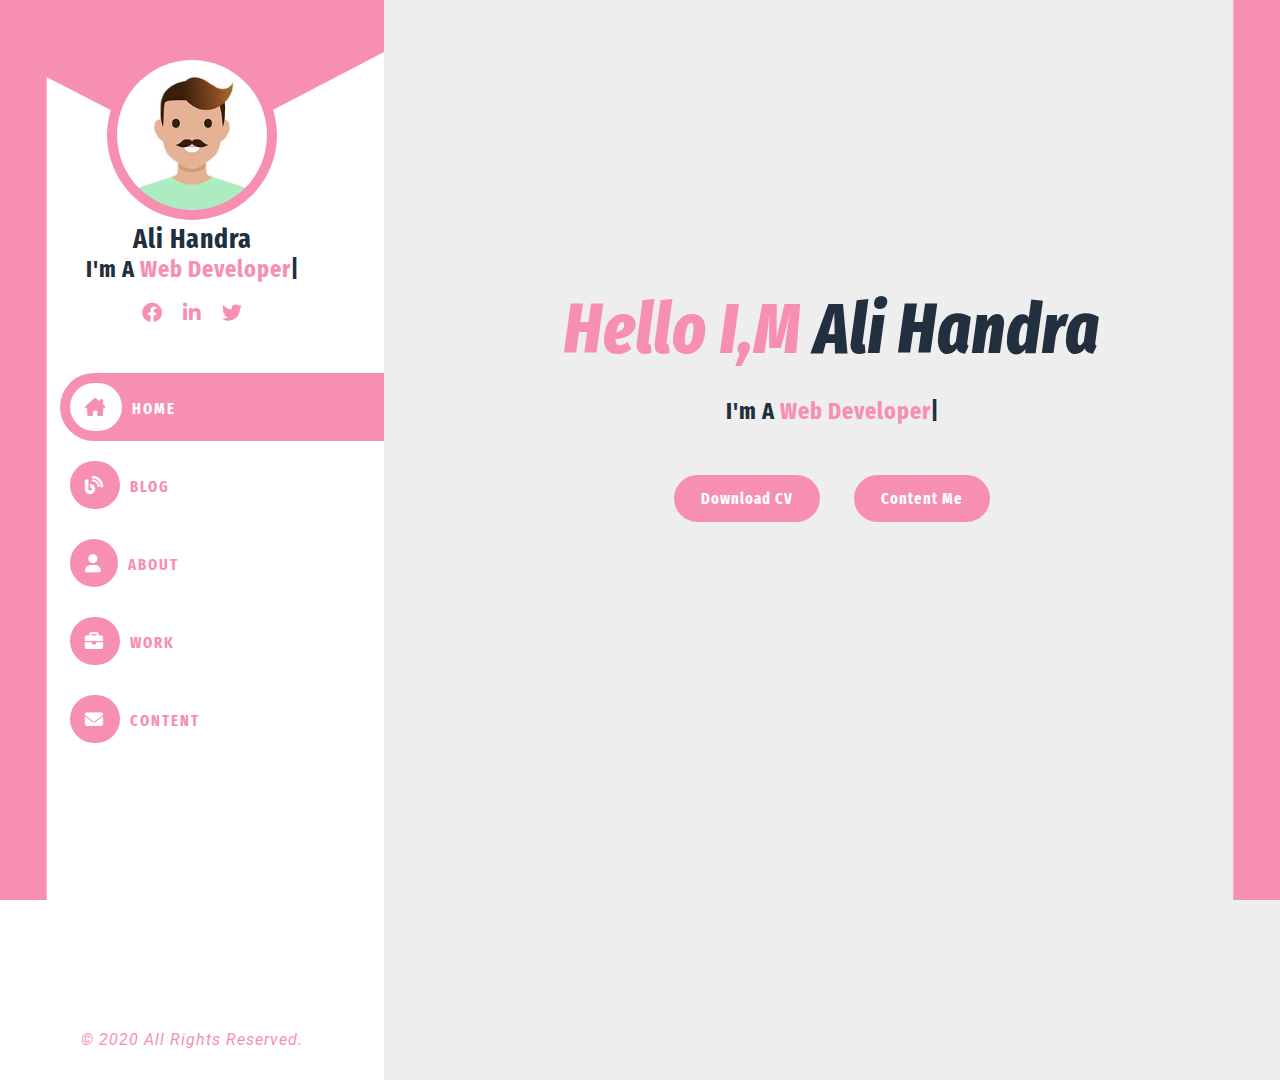
==== index.html @ 0f65619e "Add files via upload" ====
<!DOCTYPE html>
<html lang="en">
<head>
    <meta charset="UTF-8">
    <meta http-equiv="X-UA-Compatible" content="IE=edge">
    <meta name="viewport" content="width=device-width, initial-scale=1.0">
    <!-- Template Main Stylesheet  -->
    <link rel="stylesheet" href="assets/css/style.css">
    <!-- Font Awsome Link  -->
    <link rel="stylesheet" href="assets/css/all.min.css">
    <link rel="stylesheet" href="assets/css/fontawesome.min.css">
    <!-- Favicon  -->
    <link rel="icon" type="image/x-icon" href="assets/images/favicon.png">
    <title>Ali Handra</title>
</head>
<body class="scrollbar">
    <!-- Preloder  -->
    <div id="preloder">
        <div class="line"></div>
    </div>
    <div class="slider1"></div>
    <div class="slider2"></div>
    <!-- The cursor elements --> 
    <div class="cursor-anim cursor--small"></div>
    <div class="wrapper">
        <!-- Burger Menu Icon  -->
        <div class="toggle-menu-icon">
            <span class="menu-toggle"><i class="fa-solid fa-bars"></i></span>
        </div>
        <!-- Header Starts -->
        <div class="menu-area">
            <header>
                <div class="header-content">
                    <div class="header-photo">
                        <span class="toggle-remove"><i class="fa-solid fa-xmark"></i></span>
                        <img src="assets/images/1.jpg" alt="author">
                    </div>
                    <div class="header-section-divider"></div>
                    <h2>Ali Handra</h2>
                    <h3>
                        <span class="block-text">I'm a</span><span class="typing-text"></span><span class="cursor">|</span>
                    </h3>
                </div>
                <div class="header-social">
                    <a href="#" class="cursor-btn"><i class="fa-brands fa-facebook"></i></a>
                    <a href="#" class="cursor-btn"><i class="fa-brands fa-linkedin-in"></i></a>
                    <a href="#" class="cursor-btn"><i class="fa-brands fa-twitter"></i></a>
                </div>
                <!-- Primaiy Menu Links  -->
                <nav class="primary-menu">
                    <ul class="nav-links">
                        <li class="link"><a href="index.html" class="active cursor-btn"><i class="fa-solid fa-house-chimney"></i>Home</a></li>
                        <li class="link"><a href="blog.html" class="cursor-btn"><i class="fa-solid fa-blog"></i>Blog</a></li>
                        <li class="link"><a href="about.html" class="cursor-btn"><i class="fa-solid fa-user "></i>About</a></li>
                        <li class="link"><a href="work.html" class="cursor-btn"><i class="fa-solid fa-briefcase"></i>Work</a></li>
                        <li class="link"><a href="contact.html" class="cursor-btn"><i class="fa-solid fa-envelope"></i>Content</a></li>
                    </ul>
                </nav>
            </header>
            <div class="footer-text">
                <p class="copyright-text">© 2020 All rights reserved.</p>
            </div>
        </div>
        <!-- Header Ends -->
        <!-- Content Starts  -->
        <section class="content-area home-content">
            <h1><span>Hello I,m</span> Ali Handra</h1>
            <h3>
                <span class="block-text">I'm a</span><span class="typing-text"></span><span class="cursor">|</span>
            </h3>
            <div class="home-buttons">
                <a href="#" class="btn cursor-btn">Download CV</a>
                <a href="contact.html" class="btn cursor-btn">Content Me</a>
            </div>
        </section>
        <!-- Content Ends  -->
        <!-- Mobile Menu(Bottom Mneu) Starts -->
        <div class="mobile-menu">
            <ul>
                <li ><a href="index.html" class="active"><i class="fa-solid fa-house-chimney"></i></a></li>
                <li ><a href="blog.html"><i class="fa-solid fa-blog"></i></a></li>
                <li ><a href="about.html"><i class="fa-solid fa-user "></i></a></li>
                <li ><a href="about.html"><i class="fa-solid fa-briefcase"></i></a></li>
                <li ><a href="contact.html"><i class="fa-solid fa-envelope"></i></a></li>
            </ul>
        </div>
        <!-- Mobile Menu(Bottom Mneu) Ends -->
    </div>
    <!-- GSApP min file -->
    <script src="assets/js/gsap.min.js"></script>
    <script src="assets/js/textplugin.min.js"></script>
    <!-- JQuery 3.6.0  -->
    <script src="assets/js/jquery.min.js"></script>
    <!-- Mixit Up  -->
   <script src="assets/js/mixitup.min.js"></script>
    <!-- Owl Carousel File  -->
    <script src="assets/js/owl.carousel.min.js"></script>
    <!-- Jquery Progressbar file  -->
    <script src="assets/js/jquery-migrate.min.js"></script>
    <script src="assets/js/jquery.waypoints.js"></script>
    <script src="assets/js/jquery.progresspbr.js"></script>
    <!-- Template Main Script  -->
    <script src="assets/js/script.js"></script>
</body>
</html>
---- assets/css/style.css ----
/*
Template Name: Ali Handra - Minimal Portfolio 
Author: 504 team
File: Template Stylesheet
*/
/*******************************
1.General
2.Reusable Components
3.Header Style 
4.Home Content Style
5.About Content Style
6.Portfolio Content Style
7.Single Portfolio Content Style
8.Blog Section Style
9.Contact Page Style
10.Single Blog  Post Style
11.404 Pge Style 
12.Copy Right Text Style
13. Mobile Bottom Menu Style
14. Responsive Style
********************************/
/* Fonts */
@import url("https://fonts.googleapis.com/css2?family=Roboto&display=swap");
@import url("https://fonts.googleapis.com/css2?family=Fira+Sans+Extra+Condensed:ital,wght@0,300;0,400;0,700;0,900;1,400;1,800&family=Roboto&display=swap");
* {
  margin: 0;
  padding: 0;
}

/* Selection Color */
::-moz-selection {
  color: var(--light-color);
  background: var(--primary-color);
}
::selection {
  color: var(--light-color);
  background: var(--primary-color);
}

/* Color Variables */
:root {
  --bg-color: #eeeeee;
  --primary-color: #f78fb3;
  --secondory-color: #c23616;
  --text-color: #222f3e;
  --inner-text-color: #192a56;
  --shedow-color: #00000014;
  --light-color:#ffffff;
  --dark-color: black;
}

html {
  scroll-behavior: smooth;
}

body {
  background-color: var(--bg-color);
  -webkit-box-sizing: border-box;
          box-sizing: border-box;
  font-family: 'Roboto', sans-serif;
  position: relative;
  height: 100%;
  color: var(--text-color);
}

h1, h2, h3, h4, h5, h6 {
  font-family: 'Fira Sans Extra Condensed', sans-serif;
  text-transform: capitalize;
  color: var(--text-color);
  letter-spacing: 1px;
}

p {
  font-family: 'Roboto', sans-serif;
  text-transform: capitalize;
  font-size: 16px;
  line-height: 30px;
  font-weight: 400;
  color: var(--text-color);
  letter-spacing: 1px;
}

span {
  color: var(--text-color);
  font-family: 'Fira Sans Extra Condensed', sans-serif;
}

a {
  color: var(--text-color);
  font-family: 'Fira Sans Extra Condensed', sans-serif;
  letter-spacing: 1px;
}

.wrapper {
  display: -ms-grid;
  display: grid;
  -ms-grid-columns: 30% 70%;
      grid-template-columns: 30% 70%;
  height: 100%;
}

.page-title {
  font-size: 70px;
  color: var(--text-color);
  text-align: center;
  font-weight: 800;
  font-style: italic;
}

.page-title span {
  color: var(--primary-color);
}

/* ============================================
    Reusable Components
    ===========================================*/
/* Text Typing Effect Style */
h3 .block-text {
  display: inline-block;
}

.typing-text {
  color: var(--primary-color);
}

.toggle-menu-icon {
  display: none;
  margin: 10px 0;
  position: fixed;
  top: 0;
  left: 0;
  z-index: 9999;
}

.toggle-menu-icon i {
  color: var(--light-color);
}

.toggle-remove {
  display: block;
  text-align: end;
  opacity: 0;
  pointer-events: none;
}

.page-title h1 {
  font-size: 70px;
  color: var(--text-color);
  text-align: center;
  font-weight: 800;
  font-style: italic;
}

.page-title h1 span {
  color: var(--primary-color);
}

.btn {
  font-size: 16px;
  padding: 12px 25px;
  background-color: var(--primary-color);
  color: var(--light-color);
  display: inline-block;
  border-radius: 50px;
  text-decoration: none;
  text-transform: capitalize;
  font-weight: bold;
  border: 2px solid var(--primary-color);
  -webkit-transition: all 0.5s ease;
  transition: all 0.5s ease;
  letter-spacing: 1px;
}

.btn:hover {
  font-weight: bold;
  background-color: transparent;
  color: var(--primary-color);
  -webkit-box-shadow: 0 0 20px var(--primary-color);
          box-shadow: 0 0 20px var(--primary-color);
  opacity: 70%;
}

/* Owl carousel */
.owl-theme .owl-nav {
  margin-top: 0;
  position: absolute;
  top: 0;
  right: 10px;
}

.owl-theme .owl-nav button:hover {
  background: var(--primary-color) !important;
  color: var(--light-color);
  text-decoration: none;
  -webkit-transition: all 0.5s ease;
  transition: all 0.5s ease;
}

.owl-carousel .owl-nav button.owl-next, .owl-carousel .owl-nav button.owl-prev, .owl-carousel button.owl-dot {
  background: var(--light-color);
  color: var(--primary-color);
  border: none;
  padding: 10px;
  font: inherit;
  border-radius: 5px;
  -webkit-box-shadow: 0 0 20px var(--shedow-color);
          box-shadow: 0 0 20px var(--shedow-color);
}

.owl-stage-outer {
  padding-top: 50px;
}

.owl-theme .owl-nav {
  margin-top: 0px !important;
}

/* cursor animation */
.cursor-anim {
  position: fixed;
  left: 0;
  top: 0;
  pointer-events: none;
}

.cursor--small {
  width: 50px;
  height: 50px;
  left: -25px;
  top: -25px;
  border-radius: 50%;
  z-index: 9999999;
  background: var(--primary-color);
  -webkit-transition: 0.1s;
  transition: 0.1s;
  opacity: 50%;
}

.cursor-hover {
  opacity: 100%;
  background-color: transparent;
  -webkit-box-shadow: 0 0 20px var(--primary-color);
          box-shadow: 0 0 20px var(--primary-color);
}

/* Preloder */
#preloder {
  min-height: 120vh;
  width: 100%;
  z-index: 100;
  background-color: var(--primary-color);
  position: fixed;
  z-index: 99999999;
}

#preloder .line {
  height: 50px;
  width: 1px;
  background-color: var(--light-color);
  position: absolute;
  top: 45%;
  left: 50%;
  -webkit-animation: lineGlow 0.8s infinite alternate;
          animation: lineGlow 0.8s infinite alternate;
  z-index: 9999999999;
}

@-webkit-keyframes lineGlow {
  from {
    height: 10px;
  }
  to {
    height: 50px;
  }
}

@keyframes lineGlow {
  from {
    height: 10px;
  }
  to {
    height: 50px;
  }
}

.slider1 {
  position: fixed;
  background-color: var(--primary-color);
  top: 0;
  left: 0;
  width: 50%;
  height: 100%;
  z-index: 9999999;
}

.slider2 {
  position: fixed;
  background-color: var(--primary-color);
  top: 0;
  left: 50%;
  width: 50%;
  height: 100%;
  z-index: 9999999;
}

.scrollbar {
  overflow-x: hidden;
  overflow-y: hidden;
}

/* ============================================
    Header Style 
    ==========================================*/
.menu-area {
  height: 100%;
  background-color: var(--light-color);
  position: relative;
  z-index: 999999;
  -webkit-transform: translateX(0%);
          transform: translateX(0%);
  min-height: 120vh;
}

.menu-area .header-content h2 {
  margin-top: 70px;
  text-align: center;
  font-size: 28px;
  font-family: 'Fira Sans Extra Condensed', sans-serif;
}

.menu-area .header-content h3 {
  text-align: center;
  overflow: hidden;
  font-size: 24px;
  font-family: 'Fira Sans Extra Condensed', sans-serif;
}

.menu-area .header-content h3 .block-text {
  color: var(--text-color);
}

.menu-area .header-content h3 .typing-text {
  color: var(--primary-color);
}

.menu-area .header-social {
  display: -webkit-box;
  display: -ms-flexbox;
  display: flex;
  -webkit-box-pack: center;
      -ms-flex-pack: center;
          justify-content: center;
  -webkit-box-align: center;
      -ms-flex-align: center;
          align-items: center;
  height: 20px;
  padding-top: 20px;
}

.menu-area .header-social a {
  text-decoration: none;
  color: var(--primary-color);
  padding: 5px;
  border-radius: 50%;
  margin: 0 5px;
  -webkit-transition: all 0.5s ease;
  transition: all 0.5s ease;
}

.menu-area .header-social a i {
  font-size: 20px;
}

.header-photo {
  background-color: var(--primary-color);
  height: 50px;
  position: relative;
}

.header-photo img {
  position: absolute;
  top: 100%;
  left: 50%;
  -webkit-transform: translate(-50%);
          transform: translate(-50%);
  height: 150px;
  padding: 10px;
  background-color: var(--primary-color);
  border-radius: 50%;
  z-index: 4;
}

/* Header Shap Devider*/
.header-section-divider {
  -webkit-clip-path: polygon(0 0, 100% 0, 100% calc(100% - 100px), 50% 100%, 0 calc(100% - 99px));
          clip-path: polygon(0 0, 100% 0, 100% calc(100% - 100px), 50% 100%, 0 calc(100% - 99px));
  background: var(--primary-color);
  height: 100px;
  border-top: 2px solid var(--primary-color);
}

/* Primary Menu Style */
header .primary-menu {
  margin-left: 50px;
  margin-top: 50px;
  z-index: 99999999;
}

header .primary-menu .nav-links {
  list-style: none;
}

header .primary-menu .nav-links li {
  margin: 10px 0;
  display: -webkit-box;
  display: -ms-flexbox;
  display: flex;
  -webkit-box-align: center;
      -ms-flex-align: center;
          align-items: center;
}

header .primary-menu .nav-links li a {
  color: var(--primary-color);
  font-family: 'Fira Sans Extra Condensed', sans-serif;
  text-transform: uppercase;
  letter-spacing: 2px;
  font-size: 16px;
  font-weight: bold;
  text-decoration: none;
  padding: 10px;
  -webkit-transition: all 0.5s ease;
  transition: all 0.5s ease;
  margin-left: 10px;
  border-radius: 50px 0 0 50px;
  width: 100%;
  transition: all 0.5s ease;
}

header .primary-menu .nav-links li a:hover {
  background-color: var(--primary-color);
  color: var(--light-color);
}

header .primary-menu .nav-links li a:hover i {
  color: var(--primary-color);
  background-color: var(--light-color);
}

header .primary-menu .nav-links li i {
  padding: 15px;
  background-color: var(--primary-color);
  color: var(--light-color);
  border-radius: 50px;
  font-size: 18px;
  -webkit-transition: all 0.5s ease;
  transition: all 0.5s ease;
  margin-right: 10px;
}

header .primary-menu .nav-links li a.active {
  background-color: var(--primary-color);
  color: var(--light-color);
}

header .primary-menu .nav-links li a.active i {
  color: var(--primary-color);
  background-color: var(--light-color);
}

/*================================================
    Home Content Style
    =============================================*/
.home-content {
  display: -webkit-box;
  display: -ms-flexbox;
  display: flex;
  -webkit-box-align: center;
      -ms-flex-align: center;
          align-items: center;
  -webkit-box-orient: vertical;
  -webkit-box-direction: normal;
      -ms-flex-direction: column;
          flex-direction: column;
  padding: 18rem 0;
}

.home-content h1 {
  font-size: 70px;
  text-transform: capitalize;
  font-weight: 800;
  font-style: italic;
  text-align: center;
}

.home-content h1 span {
  color: var(--primary-color);
}

.home-content h3 {
  font-size: 24px;
  font-weight: bold;
  text-align: center;
  overflow: hidden;
  padding-top: 25px;
}

.home-content h3 .block-text {
  color: var(--text-color);
}

.home-content h3 .typing-text {
  color: var(--primary-color);
}

.home-content .home-buttons a {
  margin: 50px 15px;
}

/*================================================
    About Content Style
    =============================================*/
.about-content {
  padding: 100px;
}

.about-content .introduction {
  padding: 50px 0;
  display: -ms-grid;
  display: grid;
  -ms-grid-columns: 1fr 1fr;
      grid-template-columns: 1fr 1fr;
}

.about-content .introduction p {
  padding-right: 50px;
  font-size: 16px;
  font-family: 'Roboto', sans-serif;
}

.about-content .introduction ul {
  list-style: none;
  padding-left: 50px;
  display: -webkit-box;
  display: -ms-flexbox;
  display: flex;
  -webkit-box-orient: vertical;
  -webkit-box-direction: normal;
      -ms-flex-direction: column;
          flex-direction: column;
  -webkit-box-pack: center;
      -ms-flex-pack: center;
          justify-content: center;
}

.about-content .introduction ul li {
  font-size: 16px;
  margin: 10px 0;
}

.about-content .introduction ul li span {
  font-weight: bold;
}

.about-content .section-title h2 {
  font-size: 36px;
  color: var(--text-color);
  text-transform: capitalize;
  text-align: center;
  font-weight: 800;
  font-style: italic;
}

.about-content .section-title h2 span {
  color: var(--primary-color);
}

.about-content .services-wrapper {
  padding: 50px 0;
}

.about-content .services-wrapper .services {
  padding-top: 25px;
  display: -ms-grid;
  display: grid;
  -ms-grid-columns: 1fr 1fr;
      grid-template-columns: 1fr 1fr;
}

.about-content .services-wrapper .services .services-list {
  padding: 25px 0;
  margin-right: 10px;
}

.about-content .services-wrapper .services .services-list i {
  font-size: 38px;
  color: var(--primary-color);
}

.about-content .services-wrapper .services .services-list h3 {
  display: inline-block;
  font-size: 20px;
  text-transform: uppercase;
}

.about-content .services-wrapper .services .services-list p {
  font-size: 16px;
  text-transform: capitalize;
  padding: 10px 0;
}

.about-content .progressbar {
  width: 104%;
  margin-top: 5px;
  margin-bottom: 8px;
  border: 1px solid var(--primary-color);
  border-radius: 25px;
  position: relative;
  background-color: var(--bg-color);
}

.about-content .proggress {
  height: 8px;
  width: 8px;
  margin: 1px;
  background-color: var(--primary-color);
}

.about-content .percentCount {
  float: right;
  margin-top: -42px;
  clear: both;
  font-weight: 700;
  font-size: 16px;
  color: var(--primary-color);
}

.about-content .skrills {
  display: -ms-grid;
  display: grid;
  -ms-grid-columns: 1fr 1fr;
      grid-template-columns: 1fr 1fr;
  padding: 50px 0;
}

.about-content .skrills .coding-skrill {
  margin-right: 20px;
}

.about-content .skrills .coding-skrill h3 {
  padding-bottom: 20px;
  text-transform: capitalize;
  color: var(--text-color);
}

.about-content .skrills .design-skrill {
  margin-left: 20px;
}

.about-content .skrills .design-skrill h3 {
  padding-bottom: 20px;
  text-transform: capitalize;
  color: var(--text-color);
}

.about-content .single-progressbar h4 {
  font-size: 16px;
  font-weight: normal;
  margin-bottom: 20px;
}

.about-content .testimonials-wrapper .section-title h2 {
  color: var(--primary-color);
}

.about-content .testimonials-wrapper .testimonials {
  padding-top: 50px;
  padding-bottom: 50px;
}

.about-content .testimonials-wrapper .testimonials .owl-carousel .item {
  padding: 20px;
  margin: 20px;
  border-radius: 10px;
  background-color: var(--light-color);
  -webkit-box-shadow: 0 0 20px var(--shedow-color);
          box-shadow: 0 0 20px var(--shedow-color);
}

.about-content .testimonials-wrapper .testimonials .owl-carousel .item .author-info {
  display: -webkit-box;
  display: -ms-flexbox;
  display: flex;
  -webkit-box-pack: start;
      -ms-flex-pack: start;
          justify-content: start;
  -webkit-box-align: end;
      -ms-flex-align: end;
          align-items: end;
}

.about-content .testimonials-wrapper .testimonials .owl-carousel .item .author-info .img {
  width: 80px;
}

.about-content .testimonials-wrapper .testimonials .owl-carousel .item .author-info .img img {
  width: 80px;
  border-radius: 50%;
  -webkit-box-shadow: 0 0 20px var(--shedow-color);
          box-shadow: 0 0 20px var(--shedow-color);
}

.about-content .testimonials-wrapper .testimonials .owl-carousel .item .author-info .info {
  padding-left: 10px;
}

.about-content .testimonials-wrapper .testimonials .owl-carousel .item .author-info .info .author {
  color: var(--primary-color);
  font-weight: bold;
  text-transform: capitalize;
  font-size: 18px;
}

.about-content .testimonials-wrapper .testimonials .owl-carousel .item .author-info .info .author-position {
  font-style: italic;
  font-size: 14px;
  font-weight: lighter;
  color: var(--text-color);
}

.about-content .testimonials-wrapper .testimonials .owl-carousel .item .testimonial-text p {
  padding: 20px 20px;
  font-size: 16px;
  text-transform: capitalize;
  color: var(--text-color);
}

.about-content .testimonials-wrapper .testimonials .owl-carousel .item .testimonial-text .testimonial-icon {
  display: -webkit-box;
  display: -ms-flexbox;
  display: flex;
  -webkit-box-align: center;
      -ms-flex-align: center;
          align-items: center;
  -webkit-box-pack: end;
      -ms-flex-pack: end;
          justify-content: end;
}

.about-content .testimonials-wrapper .testimonials .owl-carousel .item .testimonial-text .testimonial-icon i {
  font-size: 50px;
  color: var(--primary-color);
  margin-top: -50px;
}

.about-content .client-wrapper .section-title h2 {
  color: var(--primary-color);
}

.about-content .client-wrapper .client .owl-two .item {
  background-color: var(--light-color);
  border-radius: 10px;
  margin: 10px;
  display: -webkit-box;
  display: -ms-flexbox;
  display: flex;
  -webkit-box-align: center;
      -ms-flex-align: center;
          align-items: center;
  -webkit-box-pack: center;
      -ms-flex-pack: center;
          justify-content: center;
  -webkit-box-shadow: 0 0 20px var(--shedow-color);
          box-shadow: 0 0 20px var(--shedow-color);
}

.about-content .client-wrapper .client .owl-two .item .brand-logo {
  width: 100px;
}

.about-content .client-wrapper .client .owl-two .item .brand-logo img {
  width: 100%;
  height: auto;
}

/*================================================
    Portfolio Content Style
    =============================================*/
.portfolio-wrapper {
  padding: 100px;
}

.portfolio-content {
  padding: 50px 0;
}

.portfolio-category {
  margin-bottom: 20px;
}

.portfolio-category button {
  text-transform: capitalize;
  font-family: 'Fira Sans Extra Condensed', sans-serif;
  font-weight: bold;
  border: none;
  padding: 5px 10px;
  background-color: var(--light-color);
  margin: 10px;
  color: var(--text-color);
  border-radius: 5px;
  font-size: 18px;
  -webkit-transition: all 0.5s ease;
  transition: all 0.5s ease;
}

.portfolio-category button:hover {
  background-color: var(--primary-color);
  color: var(--light-color);
  padding: 5px 10px;
}

.portfolio-category button.active {
  background-color: var(--primary-color);
  color: var(--light-color);
  padding: 5px 10px;
}

/* Lightbox Style */
.lb-outerContainer {
  border-radius: 10px;
}

.lightbox .lb-image {
  border-radius: 10px;
}

.lb-data .lb-caption {
  color: var(--light-color);
  font-size: 22px;
  text-transform: capitalize;
  font-family: 'Fira Sans Extra Condensed', sans-serif;
}

.container {
  display: -ms-grid;
  display: grid;
  -ms-grid-columns: (minmax(210px, 1fr))[auto-fill];
      grid-template-columns: repeat(auto-fill, minmax(210px, 1fr));
  grid-gap: 10px;
}

.container .portfolio-tab .img-wrapper {
  border-radius: 10px;
  overflow: hidden;
  position: relative;
}

.container .portfolio-tab .img-wrapper img {
  width: 100%;
  -webkit-transition: all 0.5s ease;
  transition: all 0.5s ease;
  -webkit-box-sizing: border-box;
          box-sizing: border-box;
  -webkit-transform: scale(1.1);
          transform: scale(1.1);
}

.container .portfolio-tab .img-wrapper:hover img {
  -webkit-transform: scale(1.2) rotate(-10deg);
          transform: scale(1.2) rotate(-10deg);
}

.container .portfolio-tab:hover .portfolio-links {
  opacity: 1;
  visibility: visible;
  background-color: var(--primary-color);
}
.portfolio-tab{
  position: relative;
}
.portfolio-links {
  position: absolute;
  bottom: 30px;
  left: 10px;
  text-transform: capitalize;
  font-family: 'Fira Sans Extra Condensed', sans-serif;
  color: var(--light-color);
  -webkit-transition: all 0.5s ease;
  transition: all 0.5s ease;
  font-size: 14px;
  padding: 3px 10px;
  text-decoration: none;
  display: inline-block;
}

.container .portfolio-tab h3 {
  font-size: 16px;
  text-transform: capitalize;
  font-family: 'Fira Sans Extra Condensed', sans-serif;
}

/*================================================
    Single Portfolio Content Style
    =============================================*/
.single-portfolio-wrapper {
  max-width: 1400px;
}

.single-portfolio-wrapper .page-title h1 {
  text-align: left;
  font-size: 50px;
}

.single-portfolio-wrapper {
  padding: 100px;
}

.single-portfolio {
  padding-top: 50px;
}

.single-portfolio p {
  text-align: left;
  font-size: 16px;
  text-transform: capitalize;
  line-height: 35px;
}

.single-portfolio .project-info {
  padding-top: 50px;
  display: -webkit-box;
  display: -ms-flexbox;
  display: flex;
  -webkit-box-pack: start;
      -ms-flex-pack: start;
          justify-content: start;
  -webkit-box-align: center;
      -ms-flex-align: center;
          align-items: center;
}

.single-portfolio .project-info .project-thumb img {
  max-width: 150px;
  height: auto;
  border: 4px solid var(--primary-color);
}

.single-portfolio .project-info .project-overview {
  padding-left: 50px;
}

.single-portfolio .project-info .project-overview ul {
  list-style: none;
  margin: 0;
  padding: 0;
}

.single-portfolio .project-info .project-overview ul li {
  text-transform: capitalize;
  padding: 5px 0;
}

.single-portfolio .project-info .project-overview ul li span {
  font-weight: bold;
}

.single-portfolio .project-description {
  padding-top: 50px;
}

.single-portfolio .project-description h2 {
  padding-bottom: 1px;
  text-transform: capitalize;
  font-size: 28px;
}

.single-portfolio .project-description p {
  padding: 10px 0;
  text-transform: capitalize;
  line-height: 35px;
}

.single-portfolio .project-video {
  padding-top: 50px;
}

.single-portfolio .project-video .project-video-wrapper {
  position: relative;
  cursor: pointer;
}

.single-portfolio .project-video .project-video-wrapper img {
  width: 100%;
  border: 4px solid var(--primary-color);
  -webkit-box-sizing: border-box;
          box-sizing: border-box;
}

.single-portfolio .project-video .project-video-wrapper .project-video-btn {
  position: absolute;
  top: 50%;
  left: 50%;
  -webkit-transform: translate(-50%, -50%);
          transform: translate(-50%, -50%);
  display: -webkit-box;
  display: -ms-flexbox;
  display: flex;
  -webkit-box-pack: center;
      -ms-flex-pack: center;
          justify-content: center;
  -webkit-box-align: center;
      -ms-flex-align: center;
          align-items: center;
  width: 50px;
  height: 50px;
  text-decoration: none;
  background-color: var(--primary-color);
  border-radius: 50%;
  -webkit-animation: btnGlow 1s infinite alternate;
          animation: btnGlow 1s infinite alternate;
}

.single-portfolio .project-video .project-video-wrapper .project-video-btn i {
  font-size: 20px;
  color: var(--light-color);
}

@-webkit-keyframes btnGlow {
  form {
    -webkit-box-shadow: 0 0 0px var(--primary-color);
            box-shadow: 0 0 0px var(--primary-color);
  }
  to {
    -webkit-box-shadow: 0 0 20px 10px var(--primary-color);
            box-shadow: 0 0 20px 10px var(--primary-color);
  }
}

@keyframes btnGlow {
  form {
    -webkit-box-shadow: 0 0 0px var(--primary-color);
            box-shadow: 0 0 0px var(--primary-color);
  }
  to {
    -webkit-box-shadow: 0 0 20px 10px var(--primary-color);
            box-shadow: 0 0 20px 10px var(--primary-color);
  }
}

.single-portfolio .project-video .project-main-video {
  z-index: 9999999;
  display: none;
}

.single-portfolio .project-video .project-main-video .remove-video {
  display: block;
  text-align: right;
  color: var(--light-color);
  padding-bottom: 10px;
}

.single-portfolio .project-video .project-main-video .remove-video i {
  font-size: 38px;
  cursor: pointer;
}

.single-portfolio .project-video .video-background-shedow {
  display: none;
  position: absolute;
  width: 100%;
  height: 100%;
  top: 0;
  left: 0;
  z-index: 999999;
  background-color: var(--primary-color);
}

.single-portfolio .project-content {
  padding-top: 50px;
}

.single-portfolio .project-content .content-inner {
  margin: 20px 0;
  padding-left: 30px;
  border-left: 4px solid var(--primary-color);
}

.single-portfolio .project-content .content-inner p {
  padding: 10px 0;
  text-transform: capitalize;
  font-style: italic;
}

.single-portfolio .project-content p {
  padding: 10px 0;
  text-transform: capitalize;
}

.single-portfolio .recent-project-wrapper {
  padding-top: 50px;
}

.single-portfolio .recent-project-wrapper h2 {
  text-transform: capitalize;
  font-size: 28px;
}

.single-portfolio .recent-project-wrapper .recent-projent {
  padding-top: 30px;
  display: -ms-grid;
  display: grid;
  -ms-grid-columns: 1fr 1fr;
      grid-template-columns: 1fr 1fr;
  grid-gap: 10px;
}

.single-portfolio .recent-project-wrapper .recent-projent .recent-project-single {
  overflow: hidden;
  position: relative;
}

.single-portfolio .recent-project-wrapper .recent-projent .recent-project-single a img {
  width: 100%;
  -webkit-box-sizing: border-box;
          box-sizing: border-box;
  -webkit-transform: scale(1.1);
          transform: scale(1.1);
}

.single-portfolio .recent-project-wrapper .recent-projent .recent-project-single .recent-project-single-hover {
  position: absolute;
  top: 0;
  left: 0;
  width: 100%;
  height: 100%;
  background-color: var(--primary-color);
  opacity: 0;
  visibility: hidden;
  -webkit-transition: all 0.5s ease;
  transition: all 0.5s ease;
}

.single-portfolio .recent-project-wrapper .recent-projent .recent-project-single .recent-project-single-hover a {
  display: -webkit-box;
  display: -ms-flexbox;
  display: flex;
  -webkit-box-pack: center;
      -ms-flex-pack: center;
          justify-content: center;
  -webkit-box-align: center;
      -ms-flex-align: center;
          align-items: center;
  width: 100%;
  height: 100%;
  text-decoration: none;
}

.single-portfolio .recent-project-wrapper .recent-projent .recent-project-single .recent-project-single-hover a i {
  font-size: 22px;
  color: var(--light-color);
}

.single-portfolio .recent-project-wrapper .recent-projent .recent-project-single:hover .recent-project-single-hover {
  opacity: 1;
  visibility: visible;
}

.single-portfolio .project-tags {
  padding-top: 50px;
}

.single-portfolio .project-tags h2 {
  font-size: 28px;
  text-transform: capitalize;
  margin-bottom: 10px;
}

.single-portfolio .project-tags a {
  padding: 10px 20px;
  margin: 5px;
  background-color: var(--light-color);
  display: inline-block;
  border-radius: 5px;
  text-decoration: none;
  font-size: 18px;
  -webkit-transition: all 0.5s ease;
  transition: all 0.5s ease;
}

.single-portfolio .project-tags a:hover {
  background-color: var(--primary-color);
  color: var(--light-color);
}

/* =================================================
    Blog Section Style
    ================================================*/
.blog-wrapper {
  padding: 100px;
}

.blog-section-content {
  display: -ms-grid;
  display: grid;
  -ms-grid-columns: 1fr 1fr 1fr;
      grid-template-columns: 1fr 1fr 1fr;
  grid-gap: 20px;
  padding-top: 50px;
}

.blog-section-content .blog-card {
  margin-top: 20px;
}

.blog-section-content .blog-card a .blog-thumbnail {
  overflow: hidden;
  border-radius: 10px;
}

.blog-section-content .blog-card a .blog-thumbnail img {
  width: 100%;
  -webkit-transform: scale(1.1);
          transform: scale(1.1);
  -webkit-transition: all 0.5s ease;
  transition: all 0.5s ease;
}

.blog-section-content .blog-card a:hover .blog-thumbnail img {
  -webkit-transform: scale(1.2) rotate(-5deg);
          transform: scale(1.2) rotate(-5deg);
}

.blog-section-content .blog-card .date {
  font-size: 16px;
  padding-top: 10px;
  display: inline-block;
}

.blog-section-content .blog-card .blog-card-title {
  text-decoration: none;
}

.blog-section-content .blog-card .blog-card-title h2 {
  text-transform: capitalize;
  font-size: 26px;
  color: var(--text-color);
  -webkit-transition: all 0.5s ease;
  transition: all 0.5s ease;
}

.blog-section-content .blog-card .blog-card-title:hover h2 {
  color: var(--primary-color);
}

.blog-section-content .blog-card .read-more-btn {
  text-decoration: none;
  display: inline-block;
  text-transform: capitalize;
  color: var(--text-color);
  display: -webkit-box;
  display: -ms-flexbox;
  display: flex;
  -webkit-box-pack: start;
      -ms-flex-pack: start;
          justify-content: start;
  -webkit-box-align: center;
      -ms-flex-align: center;
          align-items: center;
  -webkit-transition: all 0.5s ease;
  transition: all 0.5s ease;
  padding-top: 5px;
}

.blog-section-content .blog-card .read-more-btn i {
  padding-left: 5px;
  -webkit-transition: all 0.5s ease;
  transition: all 0.5s ease;
}

.blog-section-content .blog-card .read-more-btn:hover {
  color: var(--primary-color);
}

.blog-section-content .blog-card .read-more-btn:hover i {
  color: var(--primary-color);
  padding-left: 10px;
}

.pagination {
  padding-top: 50px;
}

.pagination ul {
  list-style: none;
  display: -webkit-box;
  display: -ms-flexbox;
  display: flex;
  -webkit-box-align: center;
      -ms-flex-align: center;
          align-items: center;
}

.pagination ul li a {
  padding: 10px;
  display: inline-block;
  text-decoration: none;
  margin: 3px;
  border: 1px solid var(--text-color);
  color: var(--text-color);
  font-weight: bold;
  text-transform: capitalize;
  letter-spacing: 1px;
  -webkit-transition: all 0.5s ease;
  transition: all 0.5s ease;
}

.pagination ul li a:hover {
  background-color: var(--text-color);
  color: var(--light-color);
}

.pagination ul li a.active {
  background-color: var(--text-color);
  color: var(--light-color);
}

/* =================================================
    Contact Page Style
    ================================================*/
.contact-wrapper {
  padding: 100px;
}

.contact-wrapper .contact {
  padding-top: 50px;
  display: -ms-grid;
  display: grid;
  -ms-grid-columns: 35% 65%;
      grid-template-columns: 35% 65%;
}

.contact-wrapper .contact .contact-info {
  display: -webkit-box;
  display: -ms-flexbox;
  display: flex;
  -webkit-box-pack: justify;
      -ms-flex-pack: justify;
          justify-content: space-between;
  -webkit-box-align: center;
      -ms-flex-align: center;
          align-items: center;
  -webkit-box-orient: vertical;
  -webkit-box-direction: normal;
      -ms-flex-direction: column;
          flex-direction: column;
}

.contact-wrapper .contact .contact-info .contact-info-single {
  background-color: var(--light-color);
  display: -webkit-box;
  display: -ms-flexbox;
  display: flex;
  -webkit-box-pack: center;
      -ms-flex-pack: center;
          justify-content: center;
  -webkit-box-align: center;
      -ms-flex-align: center;
          align-items: center;
  -webkit-box-orient: vertical;
  -webkit-box-direction: normal;
      -ms-flex-direction: column;
          flex-direction: column;
  height: 100%;
  width: 100%;
  border-radius: 10px;
  margin-bottom: 20px;
}

.contact-wrapper .contact .contact-info .contact-info-single i {
  font-size: 38px;
  color: var(--primary-color);
}

.contact-wrapper .contact .contact-info .contact-info-single span {
  margin-top: 20px;
  font-size: 16px;
  text-transform: capitalize;
  font-weight: bold;
  padding: 0 10px;
  text-align: center;
  font-family: 'Roboto', sans-serif;
}

.contact-wrapper .contact .contact-info .contact-info-single:last-child {
  margin-bottom: 0;
}

.contact-wrapper .contact .contact-form {
  padding-left: 20px;
}

.contact-wrapper .contact .contact-form .contact-map {
  border-radius: 10px;
}

.contact-wrapper .contact .contact-form .contact-map .google-map {
  height: 100%;
  width: 100%;
  border-radius: 10px;
}

.contact-wrapper .contact .contact-form form {
  -webkit-box-sizing: border-box;
          box-sizing: border-box;
}

.contact-wrapper .contact .contact-form form input, .contact-wrapper .contact .contact-form form button, .contact-wrapper .contact .contact-form form textarea {
  display: block;
  width: 100%;
  height: auto;
  padding: 15px 10px;
  border: 1px solid var(--primary-color);
  border-radius: 5px;
  outline: none;
  margin: 10px 0;
  -webkit-box-sizing: border-box;
          box-sizing: border-box;
}

.contact-wrapper .contact .contact-form form input::-webkit-input-placeholder {
  text-transform: capitalize;
  color: var(--text-color);
  font-weight: bold;
  font-family: 'Roboto', sans-serif;
  letter-spacing: 1px;
}

.contact-wrapper .contact .contact-form form input:-ms-input-placeholder {
  text-transform: capitalize;
  color: var(--text-color);
  font-weight: bold;
  font-family: 'Roboto', sans-serif;
  letter-spacing: 1px;
}

.contact-wrapper .contact .contact-form form input::-ms-input-placeholder {
  text-transform: capitalize;
  color: var(--text-color);
  font-weight: bold;
  font-family: 'Roboto', sans-serif;
  letter-spacing: 1px;
}

.contact-wrapper .contact .contact-form form input::placeholder {
  text-transform: capitalize;
  color: var(--text-color);
  font-weight: bold;
  font-family: 'Roboto', sans-serif;
  letter-spacing: 1px;
}

.contact-wrapper .contact .contact-form form textarea {
  text-transform: capitalize;
  color: var(--text-color);
  font-weight: bold;
  font-family: 'Roboto', sans-serif;
  letter-spacing: 1px;
}

.contact-wrapper .contact .contact-form form button {
  text-transform: capitalize;
  color: var(--light-color);
  font-weight: bold;
  background-color: var(--primary-color);
  font-family: 'Roboto', sans-serif;
  letter-spacing: 1px;
  margin-bottom: 0;
  cursor: pointer;
  -webkit-transition: all 0.5s ease;
  transition: all 0.5s ease;
}

.contact-wrapper .contact .contact-form form button:hover {
  background-color: var(--light-color);
  color: var(--primary-color);
}

/* =================================================
    Single Blog  Post Style
    ================================================*/
.single-blog-post-wrapper {
  padding: 100px;
}

.single-blog-post-wrapper .post-thumbnail {
  margin-bottom: 20px;
  overflow: hidden;
}

.single-blog-post-wrapper .post-thumbnail img {
  width: 100%;
  -webkit-transform: scale(1.1);
          transform: scale(1.1);
}

.single-blog-post-wrapper .post-content h2 {
  text-transform: capitalize;
  letter-spacing: 1px;
  margin-bottom: 20px;
  font-size: 28px;
}

.single-blog-post-wrapper .post-content h3 {
  text-transform: capitalize;
  letter-spacing: 1px;
  margin-bottom: 20px;
  font-size: 24px;
}

.single-blog-post-wrapper .post-content .inner-post-centent {
  padding-bottom: 20px;
}

.single-blog-post-wrapper .post-content .inner-post-centent p {
  padding-left: 20px;
  border-left: 4px solid var(--primary-color);
}

.single-blog-post-wrapper .post-content p {
  text-transform: capitalize;
  line-height: 35px;
  letter-spacing: 1px;
  padding: 10px 0;
}

.single-blog-post-wrapper .post-sheare-social {
  padding: 20px 0;
}

.single-blog-post-wrapper .post-sheare-social h3 {
  text-transform: capitalize;
  letter-spacing: 1px;
  margin-bottom: 10px;
  font-size: 24px;
}

.single-blog-post-wrapper .post-sheare-social a {
  padding-right: 10px;
  text-decoration: none;
}

.single-blog-post-wrapper .post-sheare-social a i {
  font-size: 24px;
  -webkit-transition: all 0.5s ease;
  transition: all 0.5s ease;
}

.single-blog-post-wrapper .post-sheare-social a:hover i {
  color: var(--primary-color);
}

/*=================================================
    404 Pge Style 
 ==================================================*/
.content-404 {
  display: -webkit-box;
  display: -ms-flexbox;
  display: flex;
  -webkit-box-align: center;
      -ms-flex-align: center;
          align-items: center;
  -webkit-box-orient: vertical;
  -webkit-box-direction: normal;
      -ms-flex-direction: column;
          flex-direction: column;
  padding-top: 14rem;
}

.content-404 h4 {
  text-transform: capitalize;
  font-size: 24px;
  padding-top: 20px;
}

.content-404 a {
  text-transform: capitalize;
  color: var(--primary-color);
  padding-top: 10px;
}

/* =================================================
    Copy Right Text Style
    ================================================*/
.footer-text {
  text-align: center;
  position: absolute;
  bottom: 25px;
  left: 50%;
  width: 100%;
  -webkit-transform: translate(-50%);
          transform: translate(-50%);
}

.footer-text p.copyright-text {
  color: var(--primary-color);
  font-weight: normal;
  font-style: italic;
}

/* =================================================
    Mobile Bottom Menu Style
    ================================================*/
.mobile-menu {
  display: none;
  position: fixed;
  bottom: 0;
  left: 0;
  width: 100%;
  height: auto;
}

.mobile-menu ul {
  display: -webkit-box;
  display: -ms-flexbox;
  display: flex;
  -webkit-box-align: center;
      -ms-flex-align: center;
          align-items: center;
  -ms-flex-pack: distribute;
      justify-content: space-around;
  list-style: none;
}

.mobile-menu ul li a {
  border-radius: 50px 50px 0 0;
  display: inline-block;
  padding: 10px;
}

.mobile-menu ul li a i {
  font-size: 18px;
  padding: 15px;
  border-radius: 50%;
  background-color: var(--primary-color);
  color: var(--light-color);
}

.mobile-menu ul li a:hover {
  background-color: var(--primary-color);
}

.mobile-menu ul li a:hover i {
  background-color: var(--light-color);
  color: var(--primary-color);
}

.mobile-menu ul li a.active {
  background-color: var(--primary-color);
}

.mobile-menu ul li a.active i {
  background-color: var(--light-color);
  color: var(--primary-color);
}

/* ================================================================================================*/
/* Responsive Style
/* ================================================================================================*/
@media only screen and (max-width: 912px) {
  body {
    padding-bottom: 50px;
  }
  .wrapper {
    display: unset;
  }
  /* Menu Top Cross Button */
  span.toggle-remove {
    opacity: 1;
    pointer-events: inherit;
    cursor: pointer;
  }
  span.toggle-remove i {
    font-size: 24px;
    padding: 10px;
    color: var(--light-color);
  }
  /* Burger Mneu Button */
  .toggle-menu-icon {
    display: unset;
    margin: 10px 0;
  }
  .toggle-menu-icon span.menu-toggle {
    display: inline-block;
    background-color: var(--primary-color);
    color: var(--light-color);
    border-radius: 0 50px 50px 0;
    font-size: 24px;
    padding: 15px;
  }
  /* Menu Sectin */
  .menu-area {
    -webkit-transform: translateX(-150%);
            transform: translateX(-150%);
    position: absolute;
    height: 100%;
    top: 0;
    width: 70%;
    -webkit-transition: all 0.5s ease;
    transition: all 0.5s ease;
  }
  .header-photo {
    height: 50px;
  }
  .mobile-menu {
    display: unset !important;
    z-index: 9999;
    background-color: var(--bg-color);
    padding-top: 5px;
  }
  /* Home Content */
  .home-content {
    display: -webkit-box;
    display: -ms-flexbox;
    display: flex;
    -webkit-box-pack: center;
        -ms-flex-pack: center;
            justify-content: center;
    -webkit-box-align: center;
        -ms-flex-align: center;
            align-items: center;
    text-align: center;
  }
  .home-content h1 {
    font-size: 50px;
  }
  /* About Us */
  .about-content {
    padding: 100px 20px;
  }
  .about-content .introduction {
    padding: 20px 0;
  }
  .about-content .services {
    padding: 50px 0;
  }
  .about-content .testimonials-wrapper .testimonials {
    padding-top: 20px;
    padding-bottom: 20px;
  }
  .about-content .skrills {
    padding: 50px 0 40px;
  }
  /* Portfolio */
  .portfolio-wrapper {
    padding: 100px 20px;
  }
  .blog-wrapper {
    padding: 20px;
    padding-top: 50px;
  }
  .single-blog-post-wrapper {
    padding: 20px;
    padding-top: 50px;
  }
  .contact-wrapper {
    padding: 20px;
    padding-top: 50px;
  }
}

@media only screen and (max-width: 720px) {
  .mobile-menu {
    display: unset !important;
    padding-top: 5px;
    background-color: var(--bg-color);
  }
  .menu-area {
    width: 100%;
  }
  .home-content {
    text-align: center;
    display: -webkit-box;
    display: -ms-flexbox;
    display: flex;
    -webkit-box-pack: center;
        -ms-flex-pack: center;
            justify-content: center;
    -ms-flex-line-pack: center;
        align-content: center;
  }
  .home-buttons a {
    margin: 10px 5px;
  }
  .page-title h1 {
    font-size: 50px;
  }
  .about-content .introduction {
    display: unset;
  }
  .about-content .introduction ul {
    padding-left: 0;
    padding-top: 20px;
    padding-bottom: 20px;
  }
  .single-portfolio-wrapper {
    padding: 100px 20px;
  }
  .blog-section-content {
    -ms-grid-columns: 1fr 1fr;
        grid-template-columns: 1fr 1fr;
  }
  .contact-wrapper .contact {
    display: -ms-grid;
    display: grid;
    -ms-grid-columns: 100%;
        grid-template-columns: 100%;
  }
  .contact-info-single {
    padding: 40px 0;
  }
  .contact-info {
    margin-bottom: 20px;
  }
  .contact-wrapper .contact .contact-form {
    padding-left: 0;
  }
}

@media only screen and (max-width: 620px) {
  .introduction-wapper {
    margin-top: 20px;
  }
  .about-content .services .services-wrapper {
    display: unset;
  }
  .about-content .services .services-wrapper .services-list {
    margin-right: 0;
  }
  .about-content .services-wrapper .services .services-list h3 {
    display: block;
  }
  .about-content .skrills {
    display: unset;
  }
  .about-content .skrills .coding-skrill {
    margin-right: 0;
    margin-top: 50px;
  }
  .about-content .skrills .design-skrill {
    margin-left: 0;
    margin-top: 50px;
  }
  .about-content .testimonials-wrapper .testimonials .owl-carousel .item .testimonial-text .testimonial-icon {
    -webkit-box-pack: center;
        -ms-flex-pack: center;
            justify-content: center;
  }
  .about-content .testimonials-wrapper .testimonials .owl-carousel .item .testimonial-text .testimonial-icon p {
    padding: 10px;
  }
  .about-content .testimonials-wrapper .testimonials .owl-carousel .item .testimonial-text .testimonial-icon i {
    margin-top: 0;
  }
  .blog-section-content {
    -ms-grid-columns: 1fr;
        grid-template-columns: 1fr;
  }
}
/*# sourceMappingURL=style.css.map */
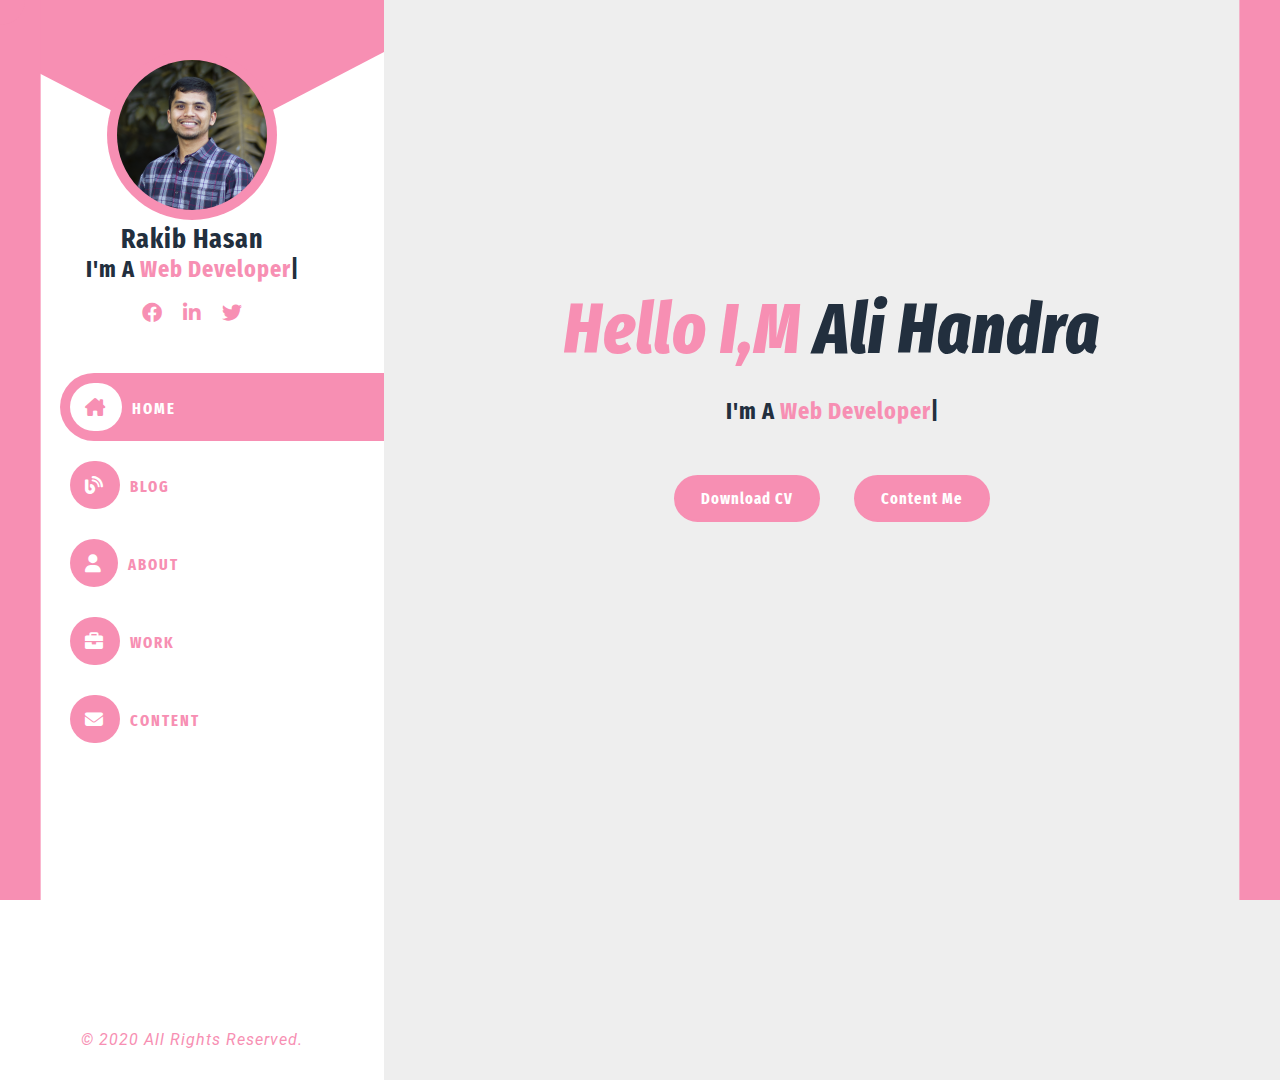
==== commit 07d441f0: "Update index.html" ====
--- a/index.html
+++ b/index.html
@@ -11,7 +11,7 @@
     <link rel="stylesheet" href="assets/css/fontawesome.min.css">
     <!-- Favicon  -->
     <link rel="icon" type="image/x-icon" href="assets/images/favicon.png">
-    <title>Ali Handra</title>
+    <title>Rakib Hasan</title>
 </head>
 <body class="scrollbar">
     <!-- Preloder  -->
@@ -36,7 +36,7 @@
                         <img src="assets/images/1.jpg" alt="author">
                     </div>
                     <div class="header-section-divider"></div>
-                    <h2>Ali Handra</h2>
+                    <h2>Rakib Hasan</h2>
                     <h3>
                         <span class="block-text">I'm a</span><span class="typing-text"></span><span class="cursor">|</span>
                     </h3>
@@ -102,4 +102,4 @@
     <!-- Template Main Script  -->
     <script src="assets/js/script.js"></script>
 </body>
-</html>+</html>
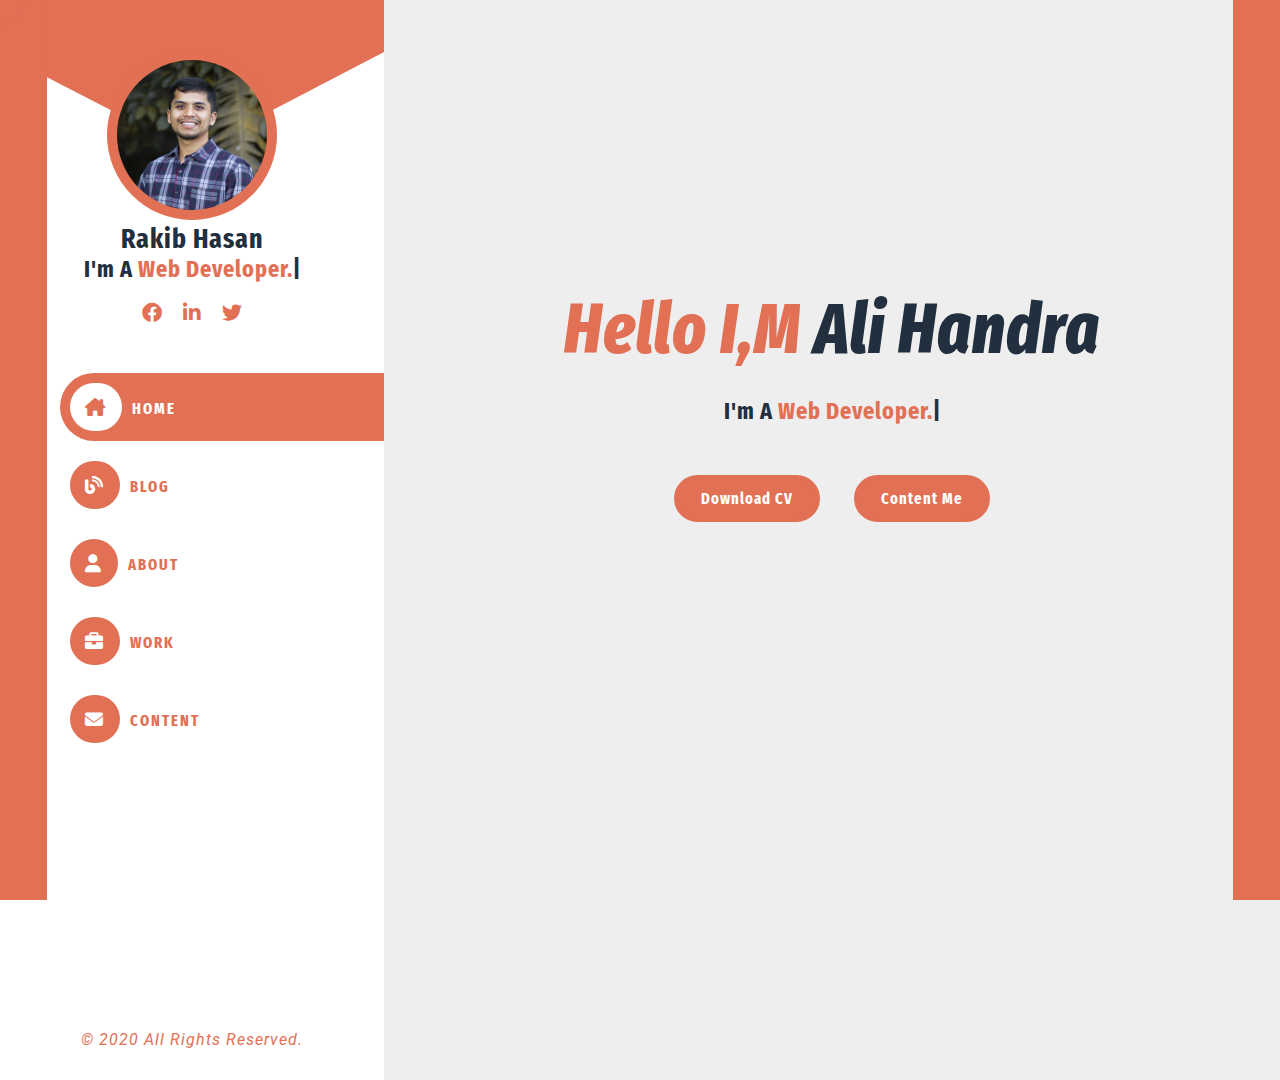
==== commit c594d7d1: "Update index.html" ====
--- a/index.html
+++ b/index.html
@@ -69,7 +69,7 @@
                 <span class="block-text">I'm a</span><span class="typing-text"></span><span class="cursor">|</span>
             </h3>
             <div class="home-buttons">
-                <a href="#" class="btn cursor-btn">Download CV</a>
+                <a href="https://www.dropbox.com/s/h4yl6geziusc0hg/Rakib%20Hasan%20a%20%20Full%20Stack%20Web%20and%20Wrodpress%20Developer%20%28CV%29.pdf?dl=0" target="_blank" class="btn cursor-btn">Download CV</a>
                 <a href="contact.html" class="btn cursor-btn">Content Me</a>
             </div>
         </section>
--- a/assets/css/style.css
+++ b/assets/css/style.css
@@ -40,7 +40,7 @@
 /* Color Variables */
 :root {
   --bg-color: #eeeeee;
-  --primary-color: #f78fb3;
+  --primary-color: #e17055;
   --secondory-color: #c23616;
   --text-color: #222f3e;
   --inner-text-color: #192a56;
@@ -1866,4 +1866,4 @@
         grid-template-columns: 1fr;
   }
 }
-/*# sourceMappingURL=style.css.map */+/*# sourceMappingURL=style.css.map */
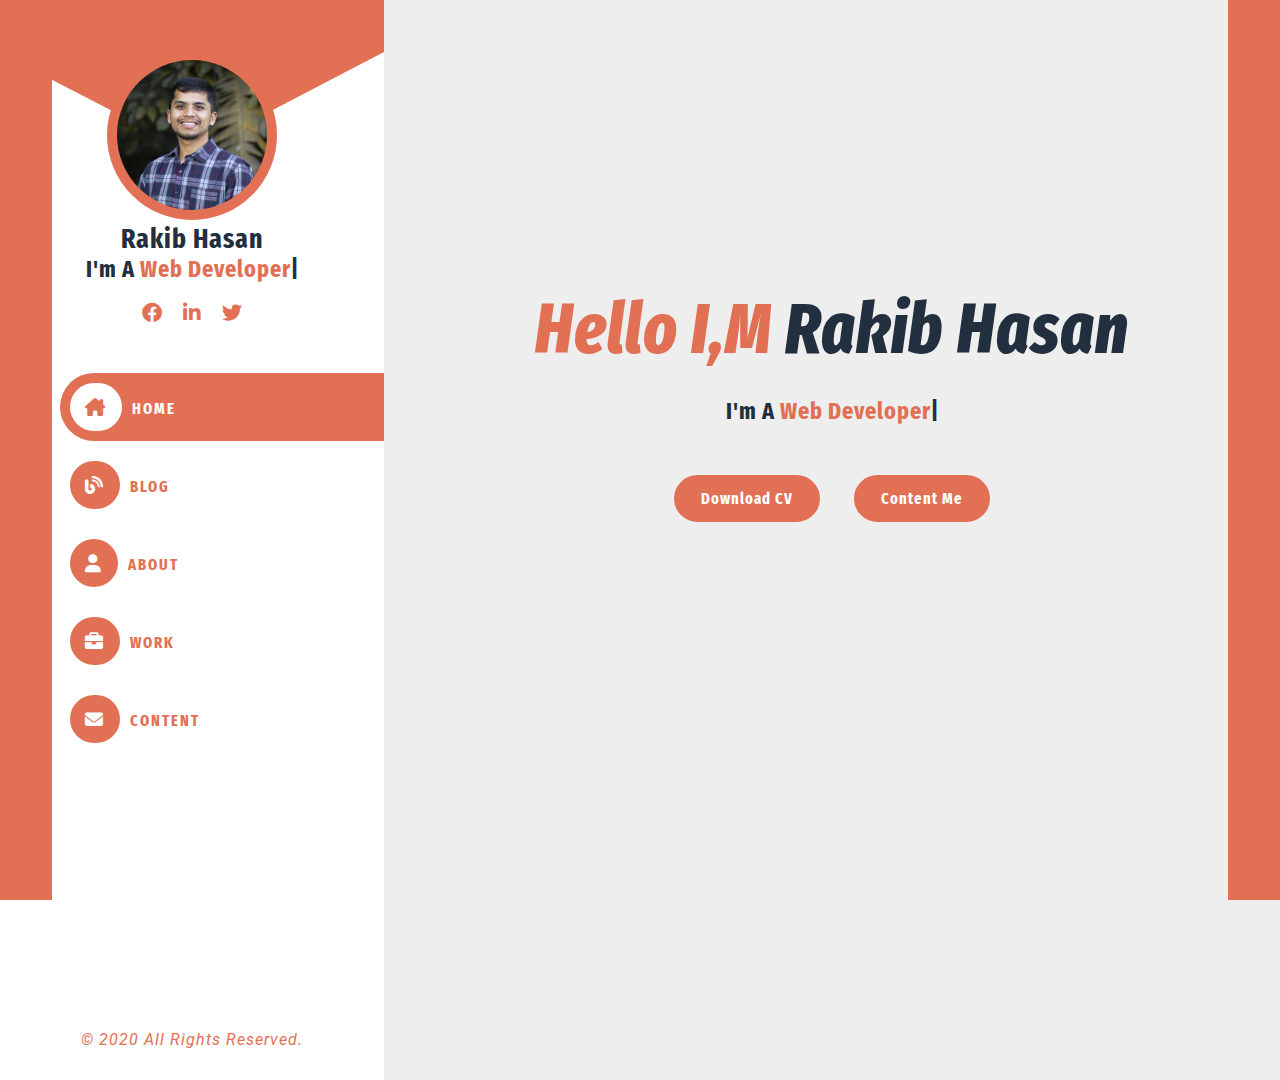
==== commit c606bc76: "Update index.html" ====
--- a/index.html
+++ b/index.html
@@ -64,7 +64,7 @@
         <!-- Header Ends -->
         <!-- Content Starts  -->
         <section class="content-area home-content">
-            <h1><span>Hello I,m</span> Ali Handra</h1>
+            <h1><span>Hello I,m</span> Rakib Hasan</h1>
             <h3>
                 <span class="block-text">I'm a</span><span class="typing-text"></span><span class="cursor">|</span>
             </h3>
